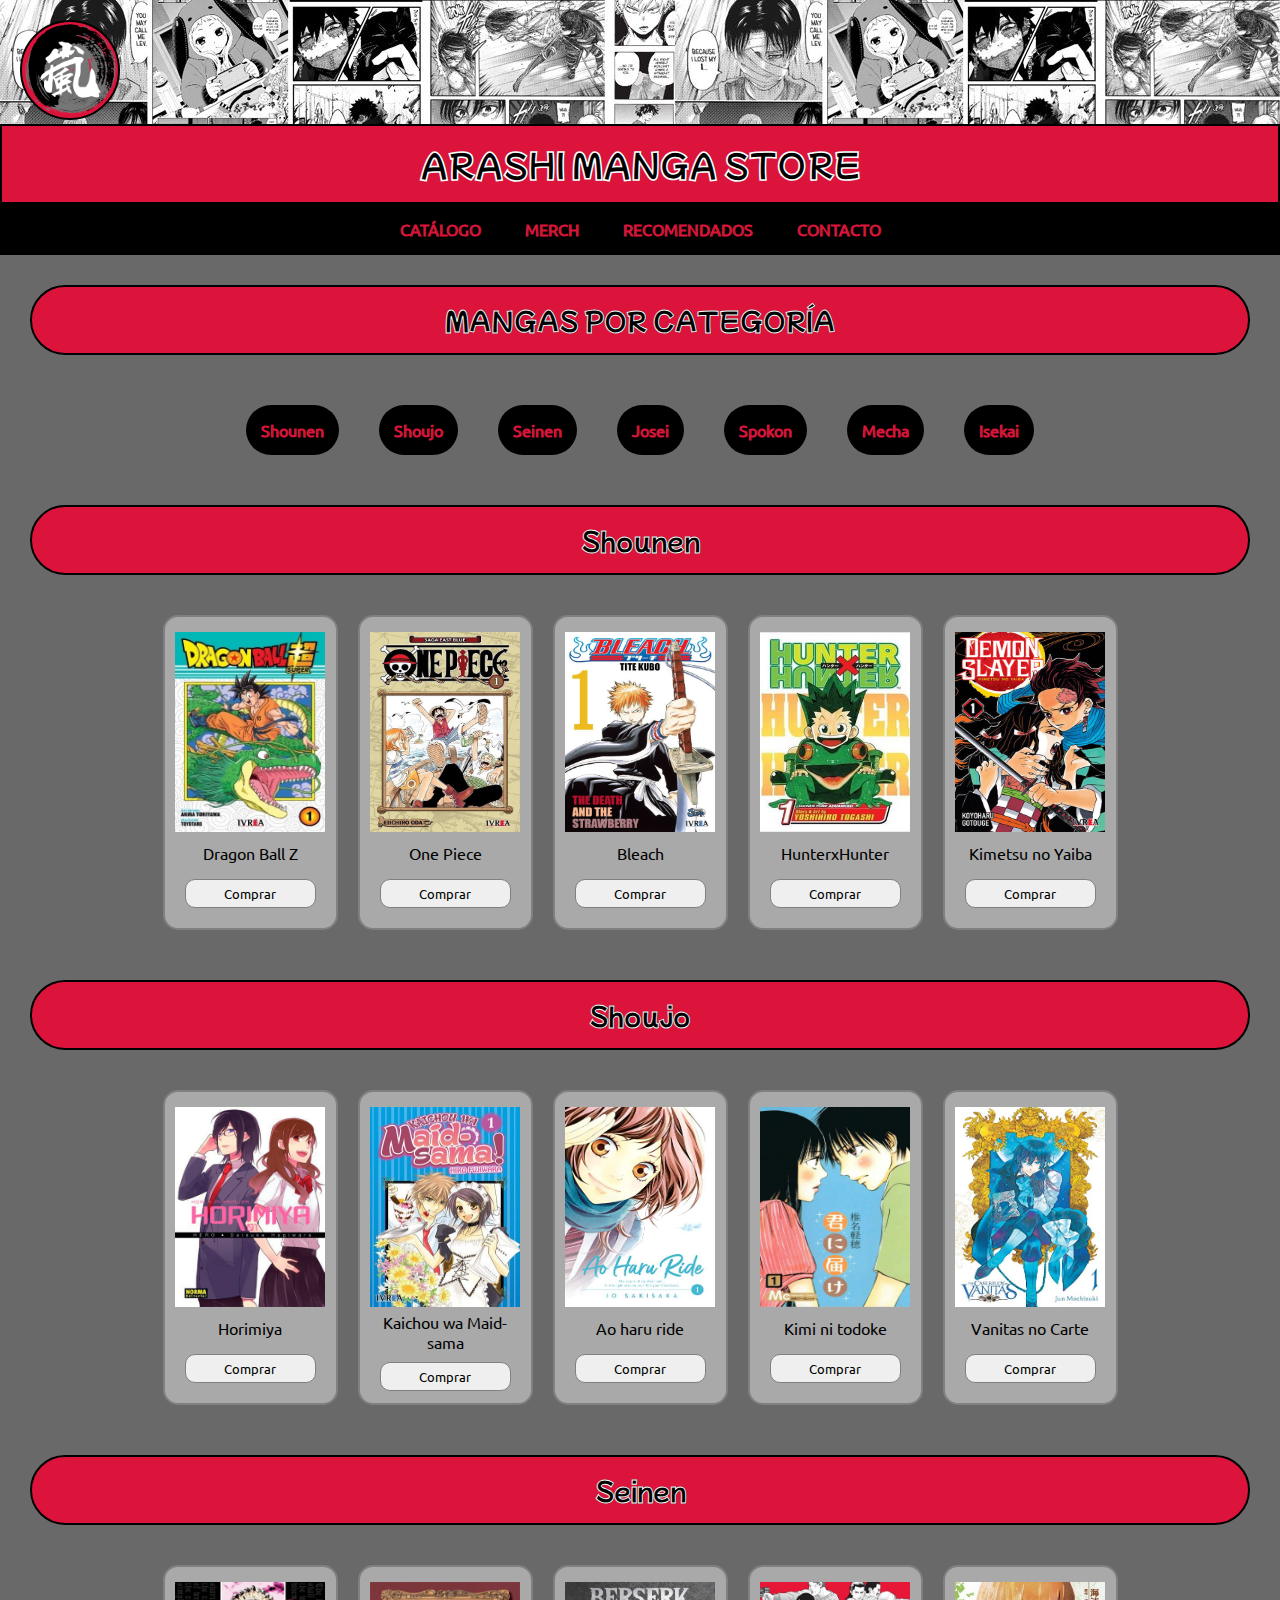
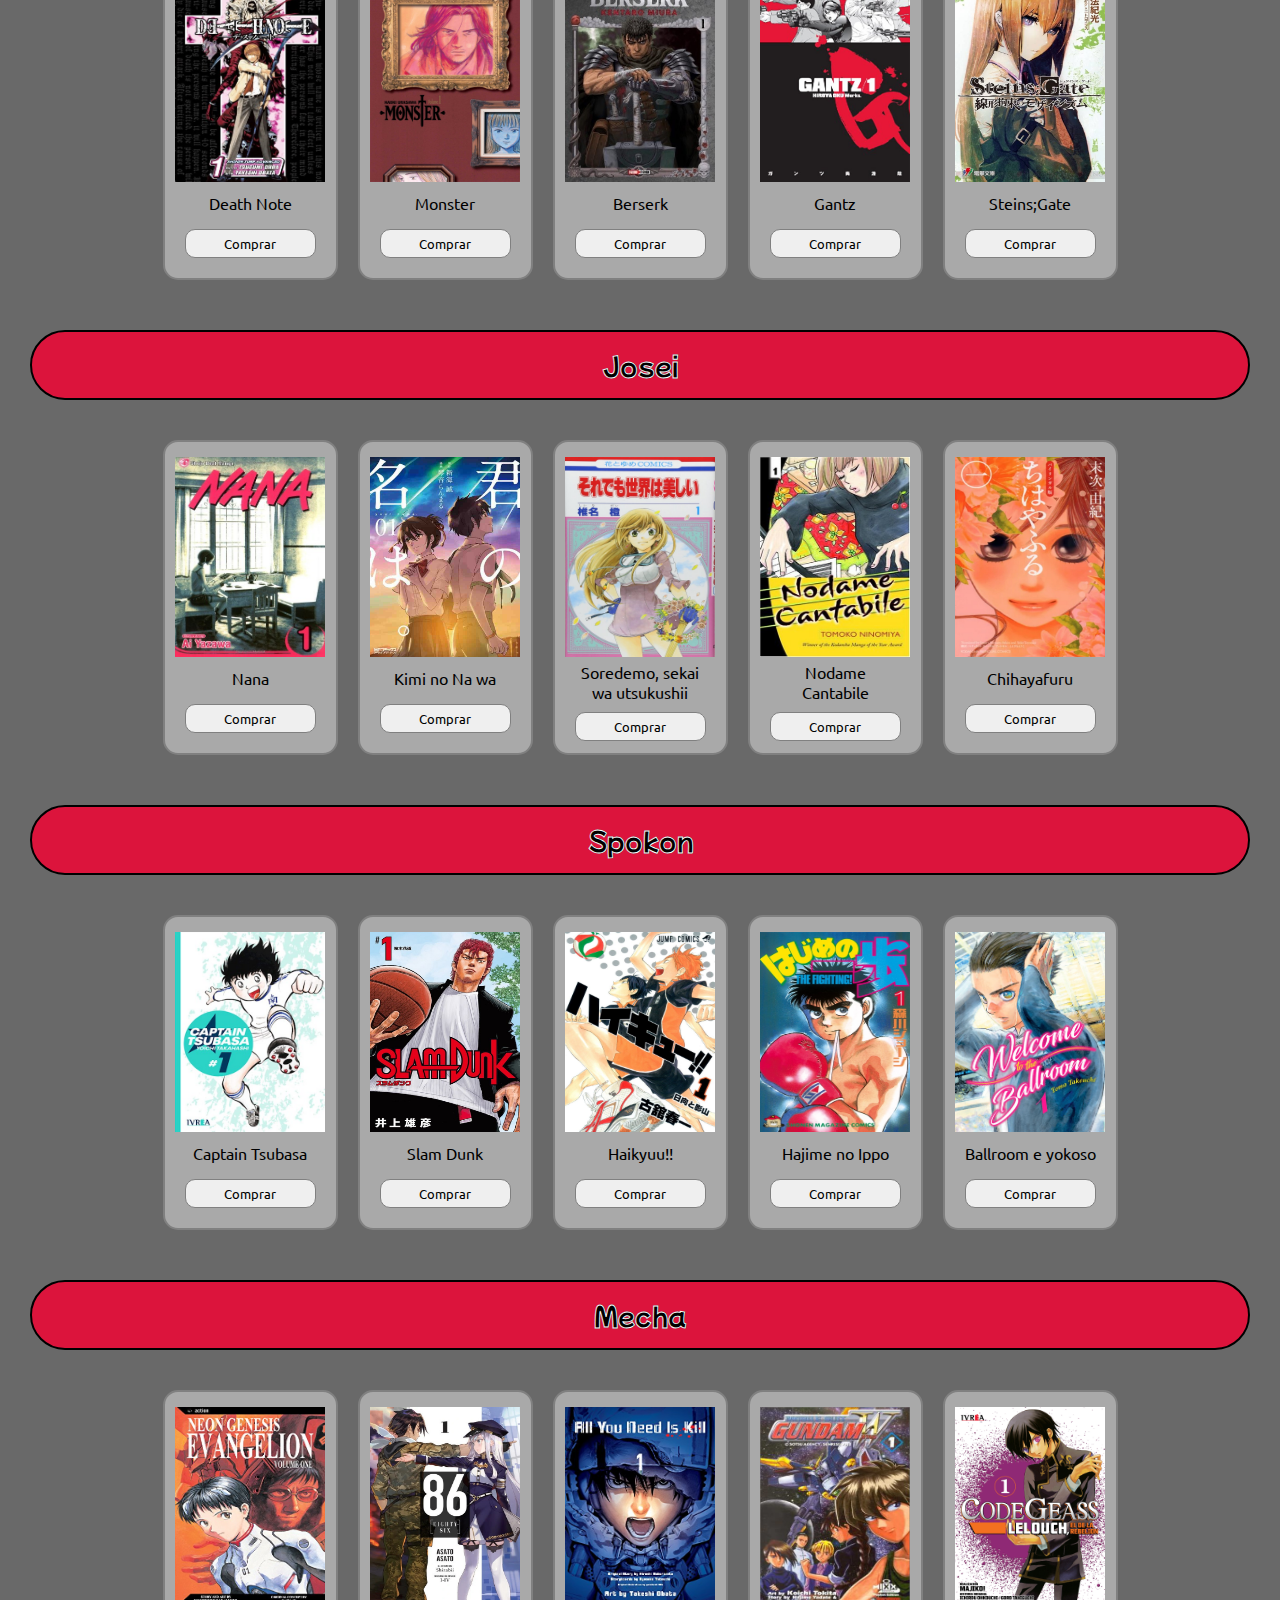
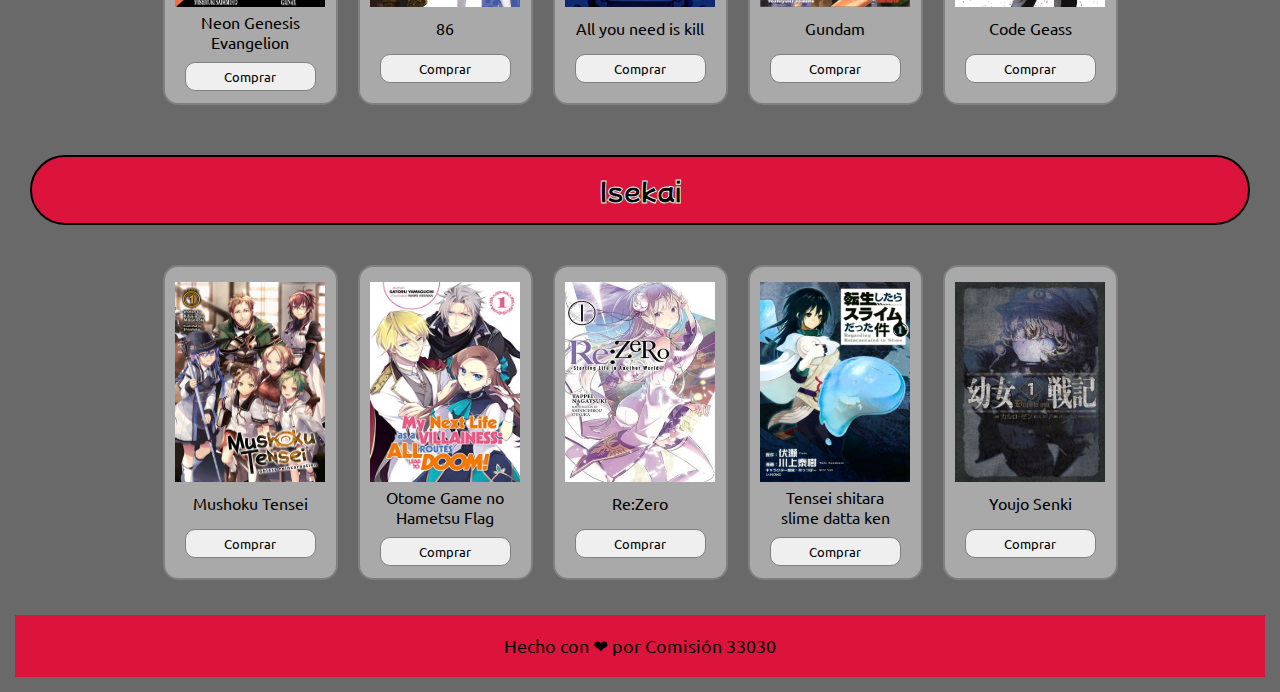
==== Pages/catalogo.html @ 512453b4 "Primer commit" ====
<!DOCTYPE html>
<html lang="en">
  <head>
    <meta charset="UTF-8" />
    <meta http-equiv="X-UA-Compatible" content="IE=edge" />
    <meta name="viewport" content="width=device-width, initial-scale=1.0" />
    <title>Arashi Manga Store</title>
    <link rel="shortcut icon" href="../img/arashi-logo.png" type="image/png" />
    <link rel="stylesheet" href="../CSS/style.css" />
    <style>
      @import url("https://fonts.googleapis.com/css2?family=Mochiy+Pop+P+One&display=swap");
    </style>
    <style>
      @import url("https://fonts.googleapis.com/css2?family=Mochiy+Pop+P+One&family=Teko:wght@300;400&display=swap");
    </style>
    <style>
      @import url("https://fonts.googleapis.com/css2?family=Mochiy+Pop+P+One&family=Teko:wght@300;400&family=Ubuntu:ital,wght@0,300;0,400;1,300&display=swap");
    </style>
  </head>

  <body>
    <div class="container">
      <header class="header">
        <a href="../index.html"
          ><img
            src="../img/arashi-logo.png"
            alt="Logo de Arashi Manga Store"
            class="logo"
        /></a>
        <h1 class="mainTitle">ARASHI MANGA STORE</h1>

        <nav class="navegacion">
          <ul>
            <li><a href="./catalogo.html">CATÁLOGO</a></li>
            <li><a href="./merch.html">MERCH</a></li>
            <li><a href="./recomendados.html">RECOMENDADOS</a></li>
            <li><a href="./contacto.html">CONTACTO</a></li>
          </ul>
        </nav>
      </header>

      <section class="search">
        <h3 class="subtitle" id="search">MANGAS POR CATEGORÍA</h3>
        <div class="cuerpo">
          <ul class="lista">
            <li><a href="#shounen">Shounen</a></li>
            <li><a href="#shoujo">Shoujo</a></li>
            <li><a href="#seinen">Seinen</a></li>
            <li><a href="#josei">Josei</a></li>
            <li><a href="#spokon">Spokon</a></li>
            <li><a href="#mecha">Mecha</a></li>
            <li><a href="#isekai">Isekai</a></li>
          </ul>
        </div>
      </section>

      <!-- Cards de los mangas shounen -->

      <section class="shounen">
        <h3 id="shounen" class="subtitle">Shounen</h3>
        <div class="listaCovers">
          <div class="card">
            <img src="../img/Mangas/Shounen/dbz.jpg" alt="" />
            <p>Dragon Ball Z</p>
            <button>Comprar</button>
          </div>
          <div class="card">
            <img src="../img/Mangas/Shounen/onePiece.jpg" alt="" />
            <p>One Piece</p>
            <button>Comprar</button>
          </div>
          <div class="card">
            <img src="../img/Mangas/Shounen/Bleach.jpg" alt="" />
            <p>Bleach</p>
            <button>Comprar</button>
          </div>
          <div class="card">
            <img src="../img/Mangas/Shounen/hxh.jpg" alt="" />
            <p>HunterxHunter</p>
            <button>Comprar</button>
          </div>
          <div class="card">
            <img src="../img/Mangas/Shounen/kimetsu.jpg" alt="" />
            <p>Kimetsu no Yaiba</p>
            <button>Comprar</button>
          </div>
        </div>
      </section>

      <!-- Cards de los mangas shoujo -->

      <section class="shoujo">
        <h3 id="shoujo" class="subtitle">Shoujo</h3>

        <div class="listaCovers">
          <div class="card">
            <img src="../img/Mangas/Shoujo/horimiya.jpg" alt="" />
            <p>Horimiya</p>
            <button>Comprar</button>
          </div>
          <div class="card">
            <img src="../img/Mangas/Shoujo/kaichou.jpg" alt="" />
            <p>Kaichou wa Maid-sama</p>
            <button>Comprar</button>
          </div>
          <div class="card">
            <img src="../img/Mangas/Shoujo/aoharu.jpg" alt="" />
            <p>Ao haru ride</p>
            <button>Comprar</button>
          </div>
          <div class="card">
            <img src="../img/Mangas/Shoujo/kimini.jpg" alt="" />
            <p>Kimi ni todoke</p>
            <button>Comprar</button>
          </div>
          <div class="card">
            <img src="../img/Mangas/Shoujo/vanitas.jpg" alt="" />
            <p>Vanitas no Carte</p>
            <button>Comprar</button>
          </div>
        </div>
      </section>

      <!-- Cards de los mangas seinen -->

      <section class="seinen">
        <h3 id="seinen" class="subtitle">Seinen</h3>

        <div class="listaCovers">
          <div class="card">
            <img src="../img/Mangas/Seinen/deathNote.jpg" alt="" />
            <p>Death Note</p>
            <button>Comprar</button>
          </div>
          <div class="card">
            <img src="../img/Mangas/Seinen/monster.jpg" alt="" />
            <p>Monster</p>
            <button>Comprar</button>
          </div>
          <div class="card">
            <img src="../img/Mangas/Seinen/berserk.jpg" alt="" />
            <p>Berserk</p>
            <button>Comprar</button>
          </div>
          <div class="card">
            <img src="../img/Mangas/Seinen/gantz.jpg" alt="" />
            <p>Gantz</p>
            <button>Comprar</button>
          </div>
          <div class="card">
            <img src="../img/Mangas/Seinen/steins.jpg" alt="" />
            <p>Steins;Gate</p>
            <button>Comprar</button>
          </div>
        </div>
      </section>

      <!-- Cards de mangas josei -->

      <section class="josei">
        <h3 id="josei" class="subtitle">Josei</h3>

        <div class="listaCovers">
          <div class="card">
            <img src="../img/Mangas/Josei/nana.jpg" alt="" />
            <p>Nana</p>
            <button>Comprar</button>
          </div>
          <div class="card">
            <img src="../img/Mangas/Josei/kiminona.jpg" alt="" />
            <p>Kimi no Na wa</p>
            <button>Comprar</button>
          </div>
          <div class="card">
            <img src="../img/Mangas/Josei/soredemo.jpg" alt="" />
            <p>Soredemo, sekai wa utsukushii</p>
            <button>Comprar</button>
          </div>
          <div class="card">
            <img src="../img/Mangas/Josei/nodame.jpg" alt="" />
            <p>Nodame Cantabile</p>
            <button>Comprar</button>
          </div>
          <div class="card">
            <img src="../img/Mangas/Josei/chihayafuru.jpg" alt="" />
            <p>Chihayafuru</p>
            <button>Comprar</button>
          </div>
        </div>
      </section>

      <!-- Cards de los mangas de deporte -->

      <section class="spokon">
        <h3 id="spokon" class="subtitle">Spokon</h3>

        <div class="listaCovers">
          <div class="card">
            <img src="../img/Mangas/Spokon/tsubasa.png" alt="" />
            <p>Captain Tsubasa</p>
            <button>Comprar</button>
          </div>
          <div class="card">
            <img src="../img/Oferta/Slam.jpg" alt="" />
            <p>Slam Dunk</p>
            <button>Comprar</button>
          </div>
          <div class="card">
            <img src="../img/Mangas/Spokon/haikyuu.jpg" alt="" />
            <p>Haikyuu!!</p>
            <button>Comprar</button>
          </div>
          <div class="card">
            <img src="../img/Mangas/Spokon/ippo.jpg" alt="" />
            <p>Hajime no Ippo</p>
            <button>Comprar</button>
          </div>
          <div class="card">
            <img src="../img/Mangas/Spokon/ballroom.jpg" alt="" />
            <p>Ballroom e yokoso</p>
            <button>Comprar</button>
          </div>
        </div>
      </section>

      <!-- Cards de los mangas mecha -->

      <section class="mecha">
        <h3 id="mecha" class="subtitle">Mecha</h3>

        <div class="listaCovers">
          <div class="card">
            <img src="../img/Mangas/Mecha/evangelion.jpg" alt="" />
            <p>Neon Genesis Evangelion</p>
            <button>Comprar</button>
          </div>
          <div class="card">
            <img src="../img/Mangas/Mecha/86.jpg" alt="" />
            <p>86</p>
            <button>Comprar</button>
          </div>
          <div class="card">
            <img src="../img/Mangas/Mecha/allyouneed.jpg" alt="" />
            <p>All you need is kill</p>
            <button>Comprar</button>
          </div>
          <div class="card">
            <img src="../img/Mangas/Mecha/gundam.jpg" alt="" />
            <p>Gundam</p>
            <button>Comprar</button>
          </div>
          <div class="card">
            <img src="../img/Mangas/Mecha/codeGeass.jpg" alt="" />
            <p>Code Geass</p>
            <button>Comprar</button>
          </div>
        </div>
      </section>

      <!-- Cards de mangas isekai -->

      <section class="isekai">
        <h3 id="isekai" class="subtitle">Isekai</h3>

        <div class="listaCovers">
          <div class="card">
            <img src="../img/Mangas/Isekai/mushoku.jpg" alt="" />
            <p>Mushoku Tensei</p>
            <button>Comprar</button>
          </div>
          <div class="card">
            <img src="../img/Mangas/Isekai/hamefura.jpg" alt="" />
            <p>Otome Game no Hametsu Flag</p>
            <button>Comprar</button>
          </div>
          <div class="card">
            <img src="../img/Mangas/Isekai/rezero.jpg" alt="" />
            <p>Re:Zero</p>
            <button>Comprar</button>
          </div>
          <div class="card">
            <img src="../img/Mangas/Isekai/slime.jpg" alt="" />
            <p>Tensei shitara slime datta ken</p>
            <button>Comprar</button>
          </div>
          <div class="card">
            <img src="../img/Mangas/Isekai/youjoSenki.jpg" alt="" />
            <p>Youjo Senki</p>
            <button>Comprar</button>
          </div>
        </div>
      </section>

      <div class="subir">
        <a href="#search"><img src="../img/logoArrow.png" alt=""></a>
      </div>

      <footer class="footer saludo">
        <p>Hecho con ❤ por Comisión 33030</p>
      </footer>
    </div>
  </body>
</html>
---- CSS/style.css ----
*{
    margin: 0px;
    padding: 0px;
    box-sizing: border-box;
}

/* Estilo del header */

header{
    background-image: url(../img/Fondos/collage2.jpg)
    }

header a{
    font-family: 'Ubuntu', sans-serif;
    color:brown;
    -webkit-text-stroke: 1px crimson;
}  

.busqueda{
    font-family: 'Ubuntu', sans-serif;
    padding: 5px;
    border-radius: 15px;
}

/* Estilo del body */

body{
    background-color: dimgray;
}

.logo{
    width: 100px;
    height: 100px;
    display: inline-block;
    margin-top: 20px;
    margin-left: 20px;
    background-color: crimson;
    border-radius: 50%;
    border: 2px solid black;
    padding: 2px;
}

/* Título principal */

.mainTitle{
    padding: 15px;
    border: 2px solid black;
    font-family: 'Mochiy Pop P One', sans-serif;
    background-color: crimson;

}

h1{
    -webkit-text-stroke: 0.5px white;
   text-align: center;
}

/* Barra de navegación */

header nav ul li{
    display: inline-block;
    justify-content: space-between;
    margin: 15px 15px;
    background-color: black;
}

nav ul li a{
    text-decoration: none;
    padding: 5px;
}

nav ul li a:hover{
    background-color: darkgray;
    border-radius: 10px;
}

.navegacion{
    background-color: black;
    display: flex;
    justify-content: center;
}

div ul li a{
    text-decoration: none;
    padding: 5px;
}

div ul li a:hover{
    background-color: darkgray;
    border-radius: 10px;
}

/* Estilo index grid */

.containerIndex {  display: grid;
    grid-template-columns: 1fr 1fr 1fr 1fr 1fr;
    grid-template-rows: auto auto auto auto;
    grid-template-areas: 
     "header header header header header"
     "masVendidos masVendidos masVendidos masVendidos masVendidos"
     "ofertas ofertas ofertas ofertas ofertas"
     "footer footer footer footer footer";
  }
  
  .header { grid-area: header; }
  
  .masVendidos { grid-area: masVendidos; }
  
  .ofertas { grid-area: ofertas; }
  
  .footer { grid-area: footer; }
  
  
/* Secciones */

h3{
    text-align: center;
    border: 2px solid black;
}

h4{
    text-align: center;
    border: 2px solid black;
}

.subtitle{
    font-family: 'Mochiy Pop P One', sans-serif;
    font-size: 25px;
    background-color: crimson;
    -webkit-text-stroke: 0.01px white;
    margin: 30px;
    padding: 15px;
    border-radius: 35px;
}

/* Imagen de Anya */

.imgVendidos img{
    width: 150px;
    height: 200px;
    position: absolute;
    left: 1150px;
    bottom: 252px;
}

/* Imagen de Bond */

.imgOfertas img{
    width: 150px;
    height: 200px;
    position: relative;
    z-index: 5;
    left: 1150px;
    top: 50px;
}

.listaVendidos{
    display: flex;
    justify-content: center;
    flex-wrap: wrap;
}

.listaVendidos p, button{
    display: flex;
    flex-wrap: wrap;
    justify-content: center;
    font-family: 'Ubuntu', sans-serif;
    margin: 5px;
    padding: 5px;
}

.listaVendidos button{
    border: 1px solid gray;
    border-radius: 15px;
}

.lista li{
    display: inline-flex;
    flex-wrap: wrap;
    justify-content: center;
    margin: 20px;
    padding: 10px;
    font-family: 'Ubuntu', sans-serif;
}

.covers{
    display: flex;
    justify-content: center;
}

.listaCovers{
    display: flex;
    justify-content: center;
    flex-wrap: wrap;
    font-family: 'Ubuntu', sans-serif;
    margin-bottom: 10px;
    flex-wrap: wrap;
}

.listaCovers div{
    display: inline-flex;
    flex-direction: column;
    justify-content: space-between;
    width: 175px;
    height: 315px;
    padding: 15px;
    margin: 10px;

}

.listaCovers img{
    width: 150px;
    height: 200px;
    align-self: center;
}

.card {
    background-color: darkgrey;
    text-align: center;
    border: 2px solid gray;
    border-radius: 15px;

}

.card:hover{
    transform: scale(1.1);
}

.card p{
    padding: 5px;
}

.card button{
    border: 1px solid gray;
    border-radius: 10px;
    font-family: "Ubuntu", sans-serif;
}

.listaOfertas{
    display: flex;
    justify-content: center;
    flex-wrap: wrap;
}

/* Estilo del footer */

footer{
    background-color: crimson;
}

.music{
    display: flex;
    justify-content: left;
    margin: 15px;
    padding: 20px;
}

.saludo p{
    font-family: 'Ubuntu', sans-serif;
    font-size: large;
}

.saludo{
    text-align: center;
    margin: 15px;
    padding: 20px;
}

/* Estilo catálogo */

.search ul{
    display: flex;
    justify-content: center;
    flex-wrap: wrap;
}

.search ul li{
    border-radius: 25px;   
    background-color: black;
}

.search ul li a{
    font-family: 'Ubuntu', sans-serif;
    color:brown;
    -webkit-text-stroke: 1px crimson;
}  

.subir{
    display: none;
}

/* Estilo catálogo grid */

.container {  display: grid;
    grid-template-columns: 1fr 1fr 1fr 1fr 1fr;
    grid-template-rows: auto auto auto auto auto auto auto auto auto;
    grid-template-areas:
      "header header header header header"
      "search search search search search"
      "shounen shounen shounen shounen shounen"
      "shoujo shoujo shoujo shoujo shoujo"
      "seinen seinen seinen seinen seinen"
      "josei josei josei josei josei"
      "spokon spokon spokon spokon spokon"
      "mecha mecha mecha mecha mecha"
      "isekai isekai isekai isekai isekai"
      "footer footer footer footer footer";
  }
  
  .header { grid-area: header; }
  
  .search { grid-area: search; }
  
  .shounen { grid-area: shounen; }
  
  .shoujo { grid-area: shoujo; }
  
  .seinen { grid-area: seinen; }
  
  .josei { grid-area: josei; }
  
  .spokon { grid-area: spokon; }
  
  .mecha { grid-area: mecha; }
  
  .isekai { grid-area: isekai; }
  
  .footer { grid-area: footer; }
  

/* Estilo contacto */

.label{
    font-family: 'Ubuntu', sans-serif;
}

.form{
    display: flex;
    justify-content: center;
}

.formItem{
    margin: 15px;
    padding: 10px;
    font-family: 'Ubuntu', sans-serif;
}

.boton{
    margin: 15px;
    padding: 10px;
    border-radius: 25px;
    font-family: 'Ubuntu', sans-serif;
}

.boton:hover{
    color: crimson;
    border-radius: 25px;
}

/* Estilo grid contacto */

.containerContacto {  display: grid;
    grid-template-columns: auto auto auto;
    grid-template-rows: auto auto auto;
    grid-template-areas:
      "header header header"
      "form form form"
      "footer footer footer";
  }
  
  .header { grid-area: header; }
  
  .form { grid-area: form; }
  
  .footer { grid-area: footer; }
  

/* Estilo grid merch */

.containerMerch {  display: grid;
    grid-template-columns: 1fr 1fr 1fr 1fr;
    grid-template-rows: auto auto auto auto auto;
    grid-auto-columns: 1fr;
    gap: 0px 0px;
    grid-auto-flow: row;
    grid-template-areas:
      "header header header header"
      "figuras figuras figuras figuras"
      "accesorios accesorios accesorios accesorios"
      "indumentaria indumentaria indumentaria indumentaria"
      "footer footer footer footer";
  }
  
  .header { grid-area: header; }
  
  .figuras { grid-area: figuras; }
  
  .accesorios { grid-area: accesorios; }
  
  .indumentaria { grid-area: indumentaria; }
  
  .footer { grid-area: footer; }

  /* Estilo grid Recomendados */

  .containerRec {  display: grid;
    grid-template-columns: auto auto auto;
    grid-template-rows: auto auto auto auto;
    grid-template-areas:
      "header header header"
      "section1 section1 section1"
      "section2 section2 section2"
      "section3 section3 section3";
  }
  
  .header { grid-area: header; }
  
  .section1 { grid-area: section1; }
  
  .section2 { grid-area: section2; }
  
  .section3 { grid-area: section3; }


  .containerRec p{
    font-family: "Ubuntu", sans-serif;
    text-align: left;
    color: rgb(255, 255, 255);
  }

  .texto{
    margin: 10px;
    padding: 10px;
    width: 500px;
    height: 450px;
    border: 1px solid black;
    border-radius: 15px;
    background-color: rgb(34, 31, 31);
    text-align: justify;
  }

  .recomendacion{
    display: flex;
    justify-content: space-evenly;
    flex-wrap: wrap;
    
  }
  
  .containerRec div img{
    width: 675px;
    height: 450px;
    border: 2px solid black;
    border-radius: 15px;
    margin: 10px;
  }

/* MEDIA QUERIES */

/* Flecha para subir */

@media(max-width: 500px){

    .subir{
        display: block;
        position: fixed; 
        right: 0px;
        bottom: 0px;
    }
    
    .subir img{
        width: 50px;
        height: 50px;
        background-color: crimson;
        border-radius: 50%;
        
    }

    .music{
        display: none;
    }

}
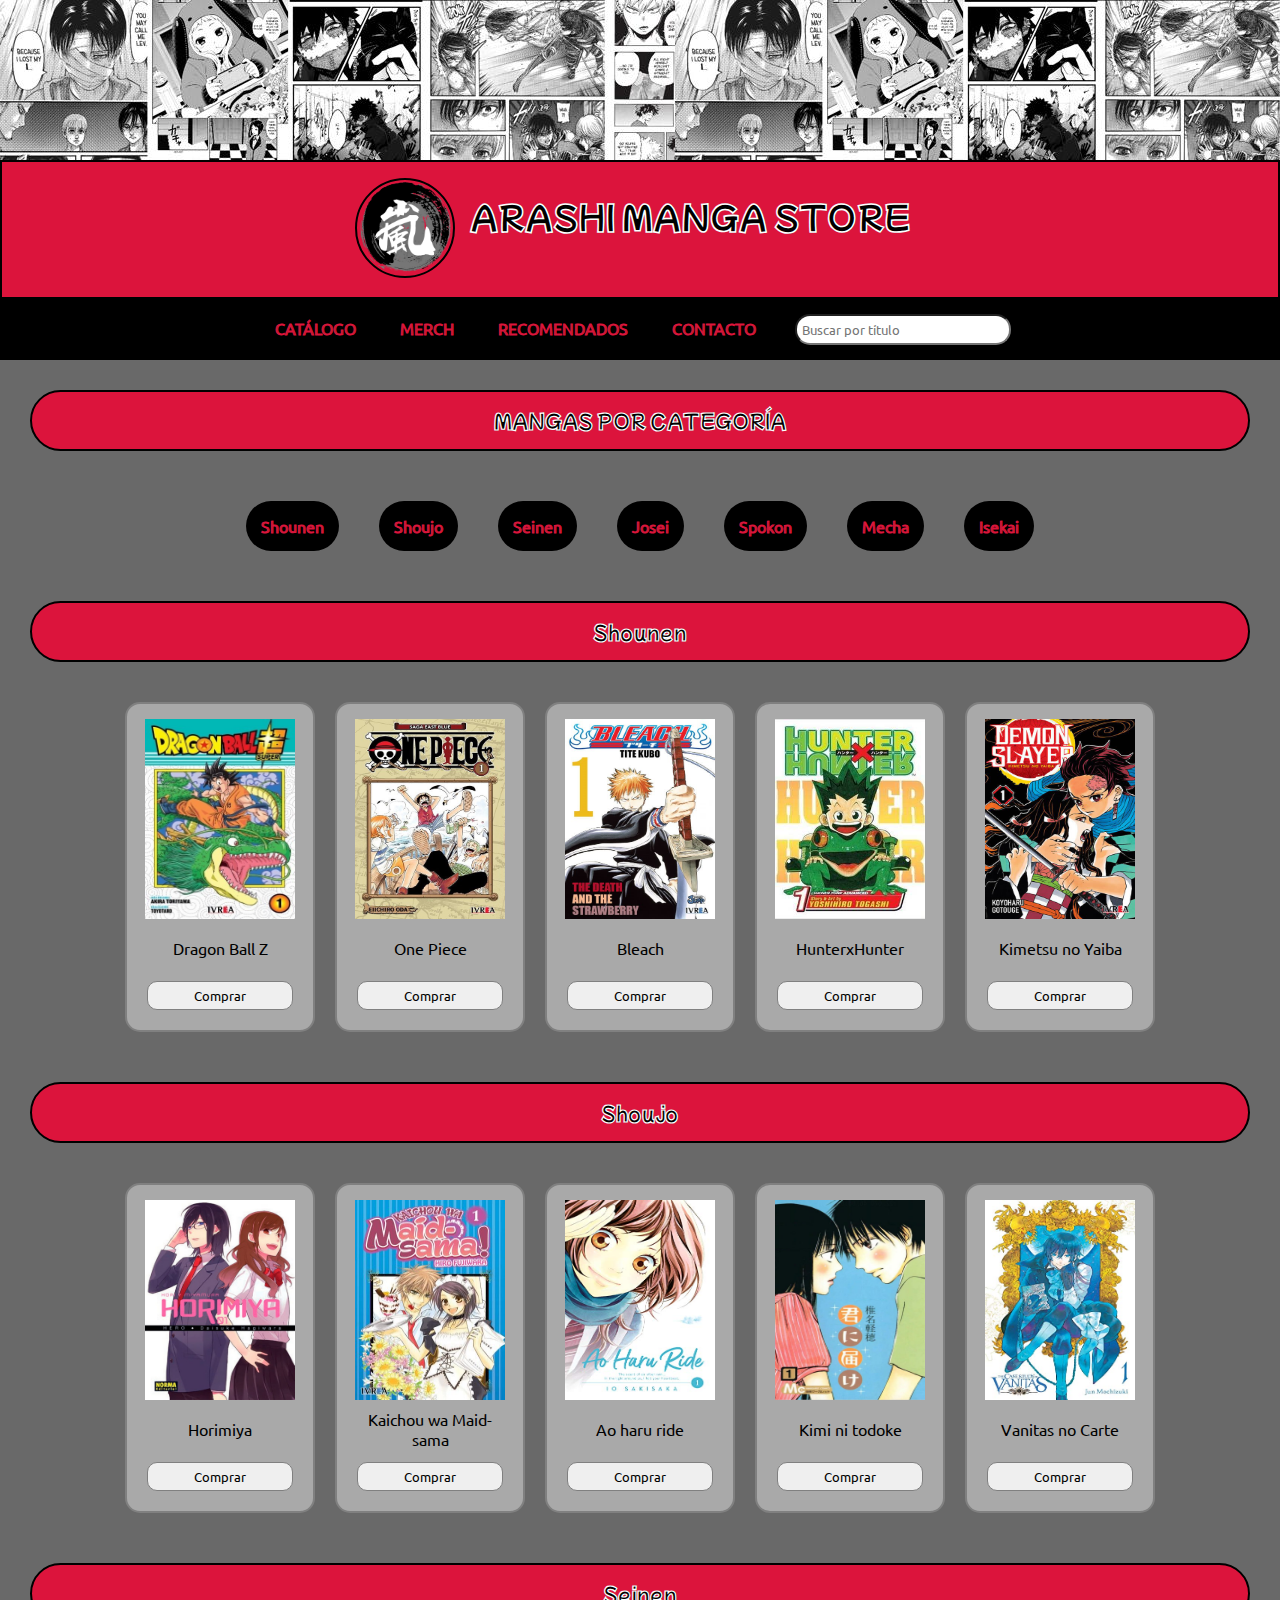
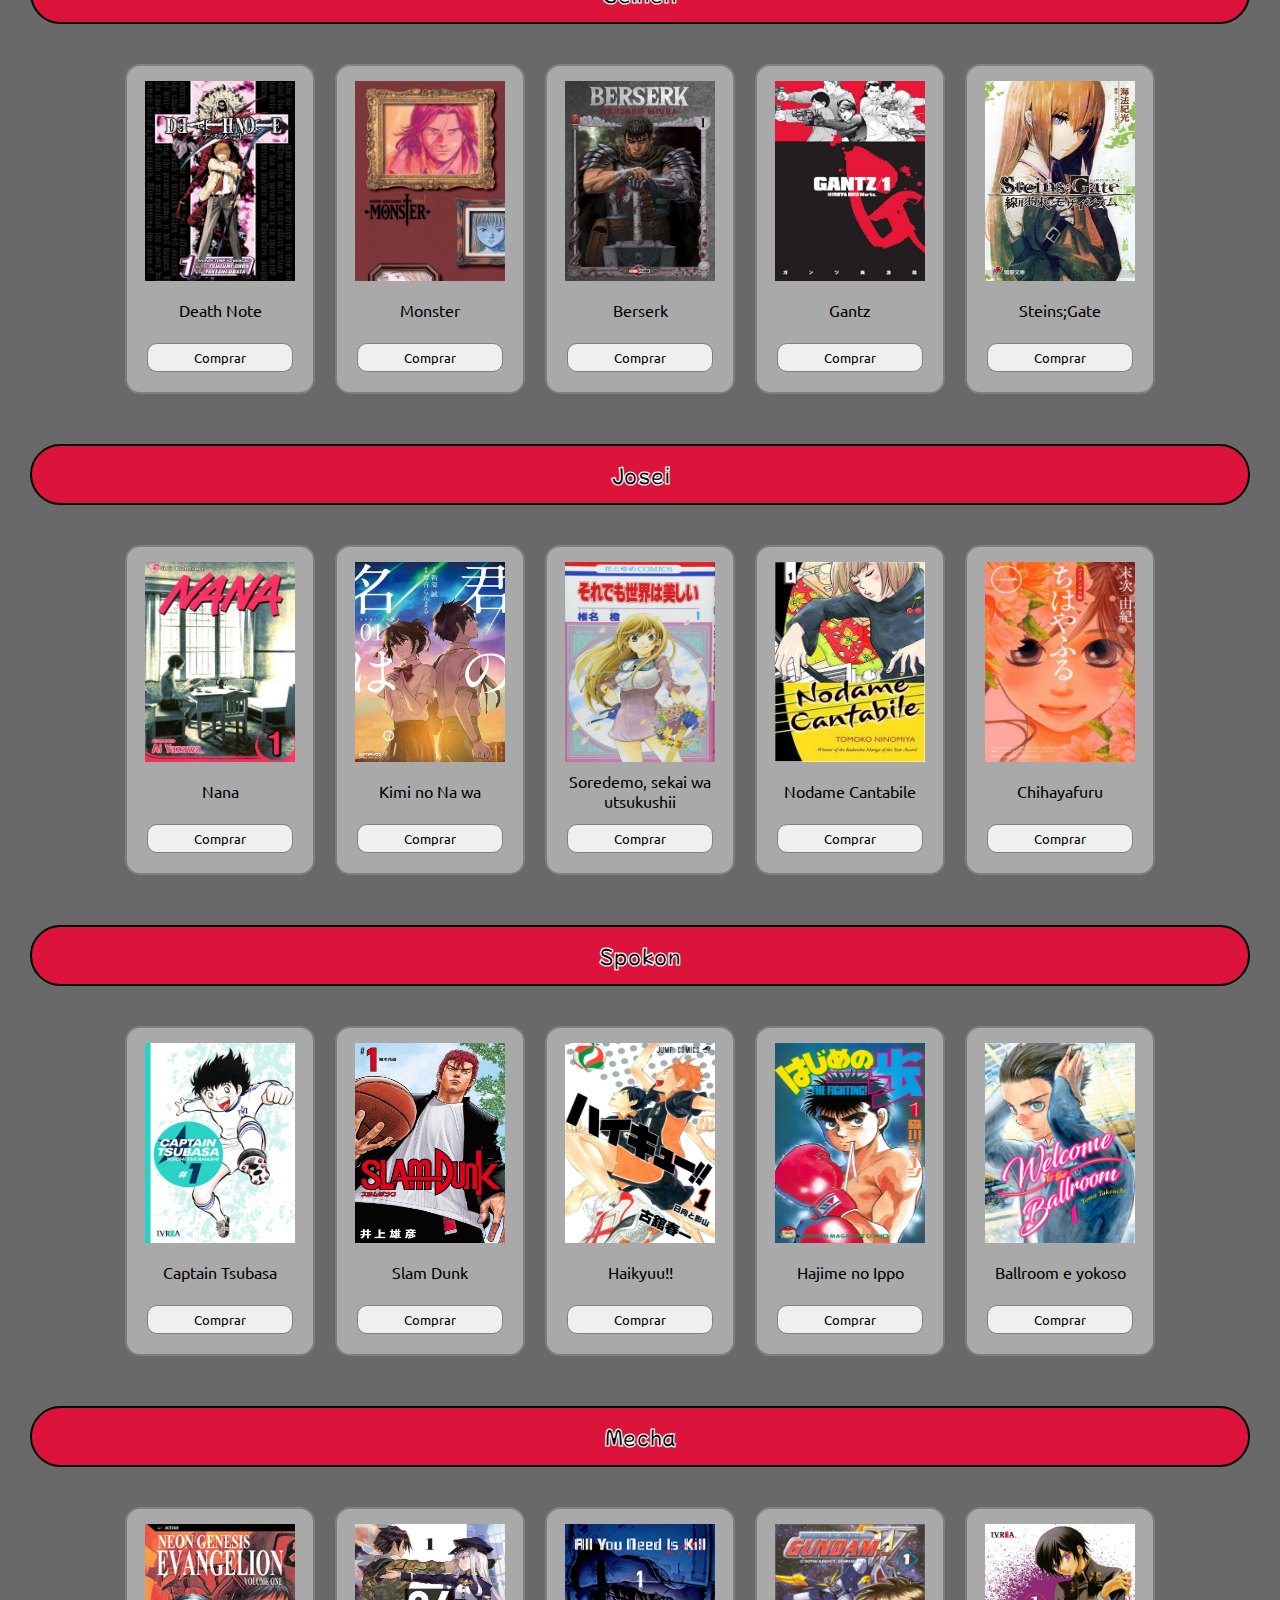
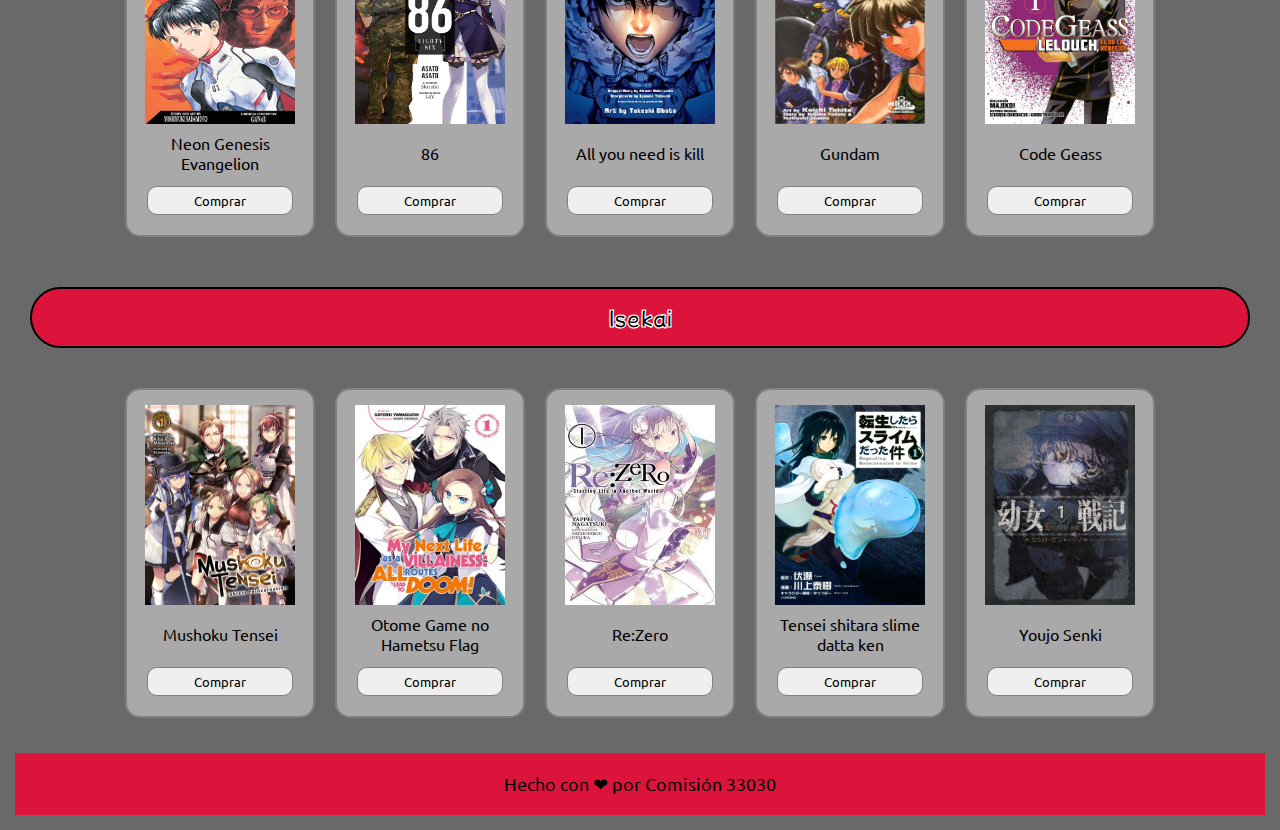
==== commit 43ef1183: "Agregado de Bootstrap" ====
--- a/Pages/catalogo.html
+++ b/Pages/catalogo.html
@@ -20,23 +20,24 @@
 
   <body>
     <div class="container">
-      <header class="header">
-        <a href="../index.html"
-          ><img
-            src="../img/arashi-logo.png"
-            alt="Logo de Arashi Manga Store"
-            class="logo"
-        /></a>
-        <h1 class="mainTitle">ARASHI MANGA STORE</h1>
-
-        <nav class="navegacion">
-          <ul>
-            <li><a href="./catalogo.html">CATÁLOGO</a></li>
-            <li><a href="./merch.html">MERCH</a></li>
-            <li><a href="./recomendados.html">RECOMENDADOS</a></li>
-            <li><a href="./contacto.html">CONTACTO</a></li>
-          </ul>
-        </nav>
+      <header class="header" id="arriba">
+        <div class="portada">
+        <a href="../index.html">
+          <img src="../img/arashi-logo.png" alt="Logo de Arashi Manga Store"
+         class="logo aparicion2"/>
+        </a>
+         <h1 class="mainTitle" id="search">ARASHI MANGA STORE</h1>
+        </div>
+  
+         <nav class="navegacion">  
+            <ul>
+              <li><a href="./catalogo.html">CATÁLOGO</a></li>
+              <li><a href="./merch.html">MERCH</a></li>
+              <li><a href="./recomendados.html">RECOMENDADOS</a></li>
+              <li><a href="./contacto.html">CONTACTO</a></li>
+              <li class="busquedaBox"><input action="#" type="search" placeholder="Buscar por título" name="busqueda" class="busqueda"></input></li>
+           </ul>
+         </nav>
       </header>
 
       <section class="search">
--- a/CSS/style.css
+++ b/CSS/style.css
@@ -32,28 +32,41 @@
 .logo{
     width: 100px;
     height: 100px;
-    display: inline-block;
-    margin-top: 20px;
-    margin-left: 20px;
-    background-color: crimson;
     border-radius: 50%;
     border: 2px solid black;
     padding: 2px;
 }
 
+#logo{
+    width: 100px;
+    height: 100px;
+    border-radius: 50%;
+    border: 2px solid black;
+    padding: 2px;
+}
+
+.portada{
+    display: flex;
+    justify-content:center;
+    margin-top: 10rem;
+    width: 100vw;
+    background-color: crimson;
+    border: 2px solid black;
+    padding: 1rem;
+}
+
 /* Título principal */
 
 .mainTitle{
     padding: 15px;
-    border: 2px solid black;
     font-family: 'Mochiy Pop P One', sans-serif;
-    background-color: crimson;
 
 }
 
 h1{
     -webkit-text-stroke: 0.5px white;
    text-align: center;
+   color: black;
 }
 
 /* Barra de navegación */
@@ -126,33 +139,12 @@
 
 .subtitle{
     font-family: 'Mochiy Pop P One', sans-serif;
-    font-size: 25px;
     background-color: crimson;
-    -webkit-text-stroke: 0.01px white;
     margin: 30px;
     padding: 15px;
     border-radius: 35px;
-}
-
-/* Imagen de Anya */
-
-.imgVendidos img{
-    width: 150px;
-    height: 200px;
-    position: absolute;
-    left: 1150px;
-    bottom: 252px;
-}
-
-/* Imagen de Bond */
-
-.imgOfertas img{
-    width: 150px;
-    height: 200px;
-    position: relative;
-    z-index: 5;
-    left: 1150px;
-    top: 50px;
+    color: black;
+    -webkit-text-stroke: 0.5px white;
 }
 
 .listaVendidos{
@@ -202,8 +194,8 @@
     display: inline-flex;
     flex-direction: column;
     justify-content: space-between;
-    width: 175px;
-    height: 315px;
+    width: 190px;
+    height: 330px;
     padding: 15px;
     margin: 10px;
 
@@ -259,6 +251,7 @@
 .saludo p{
     font-family: 'Ubuntu', sans-serif;
     font-size: large;
+    color: black;
 }
 
 .saludo{
@@ -455,6 +448,37 @@
     margin: 10px;
   }
 
+  /* ANIMACIONES */
+
+  h1{
+    animation-duration: 3s;
+    animation-name: aparicion;
+  }
+
+  @keyframes aparicion{
+    from{
+        margin-left: 100%;
+        width: auto;
+    }
+
+    to{
+        margin-left: 0%;
+        width: auto;
+    }
+  }
+
+  @keyframes aparicion2{
+    from{
+        margin-left: 0%;
+        width: auto;
+    }
+
+    to{
+        margin-left: 100%;
+        width: auto;
+    }
+  }
+
 /* MEDIA QUERIES */
 
 /* Flecha para subir */
